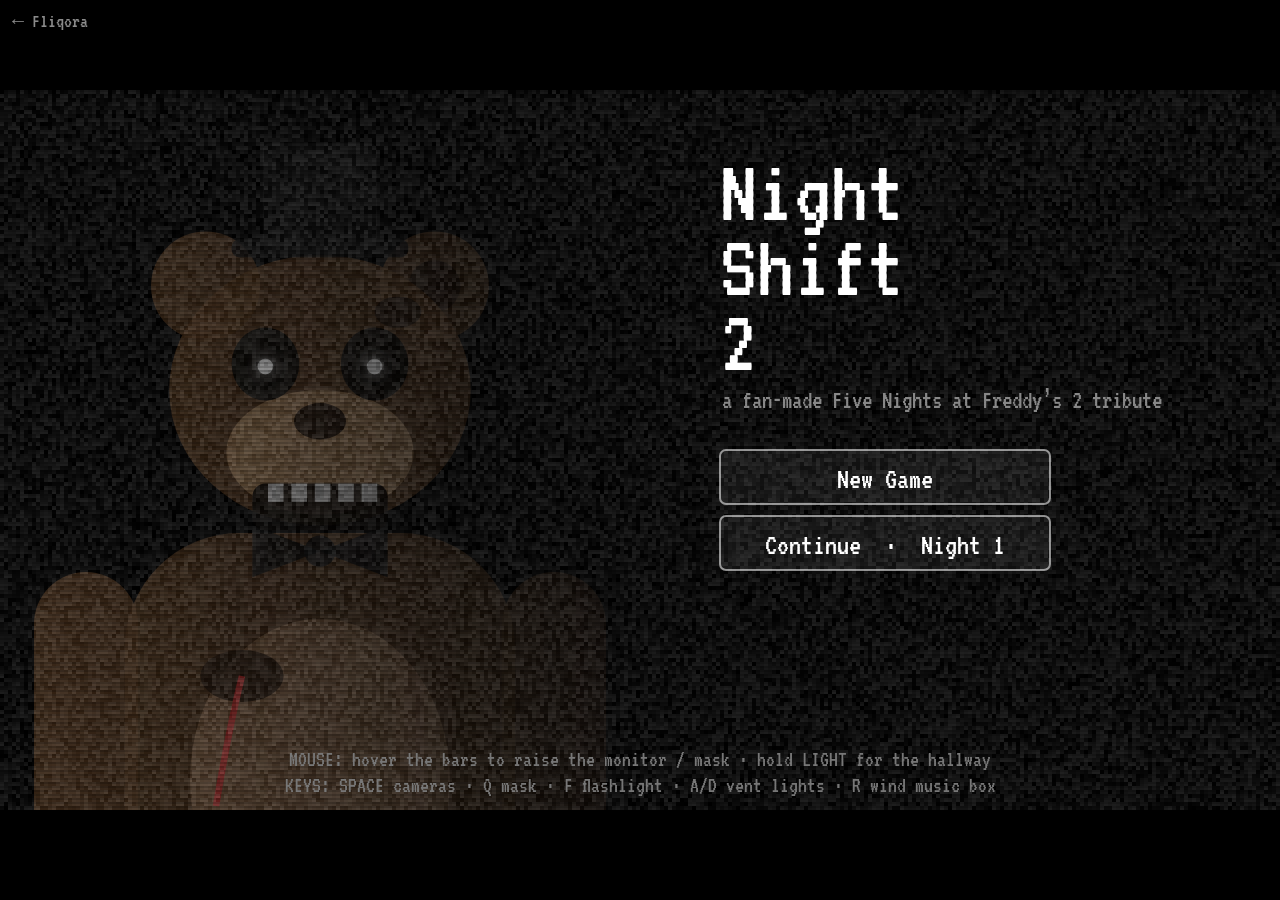
==== fnaf2/index.html @ b9ae715f "Add Night Shift 2, a playable FNAF 2 fan remake Browser game at /fnaf2/ with the FNAF 2 mechanics: n" ====
<!DOCTYPE html>
<html lang="en">
<head>
  <meta charset="UTF-8" />
  <meta name="viewport" content="width=device-width, initial-scale=1.0, maximum-scale=1.0, user-scalable=no" />
  <title>Night Shift 2 — FNAF 2 Fan Remake | Fliqora</title>
  <meta name="description" content="A fan-made, browser-playable tribute to Five Nights at Freddy's 2: no doors, just a mask, a flashlight, twelve cameras and a music box that must never stop." />
  <meta name="theme-color" content="#000000" />
  <link rel="icon" type="image/svg+xml" href="../favicon.svg" />
  <link rel="preconnect" href="https://fonts.googleapis.com" />
  <link rel="preconnect" href="https://fonts.gstatic.com" crossorigin />
  <link href="https://fonts.googleapis.com/css2?family=VT323&display=swap" rel="stylesheet" />
  <style>
    html, body {
      margin: 0;
      height: 100%;
      background: #000;
      overflow: hidden;
      touch-action: none;
      -webkit-user-select: none;
      user-select: none;
      -webkit-tap-highlight-color: transparent;
    }
    body {
      display: flex;
      align-items: center;
      justify-content: center;
      font-family: "VT323", "Courier New", monospace;
    }
    canvas {
      display: block;
      background: #000;
      image-rendering: auto;
      cursor: crosshair;
    }
    .back {
      position: fixed;
      top: 10px;
      left: 12px;
      color: #8a8a8a;
      font-size: 20px;
      text-decoration: none;
      z-index: 2;
    }
    .back:hover { color: #fff; }
    body:not([data-screen="title"]) .back { display: none; }
  </style>
</head>
<body data-screen="title">
  <a class="back" href="../index.html">&larr; Fliqora</a>
  <canvas id="game" width="1280" height="720" aria-label="Night Shift 2 game"></canvas>
  <script src="game.js?v=1"></script>
</body>
</html>
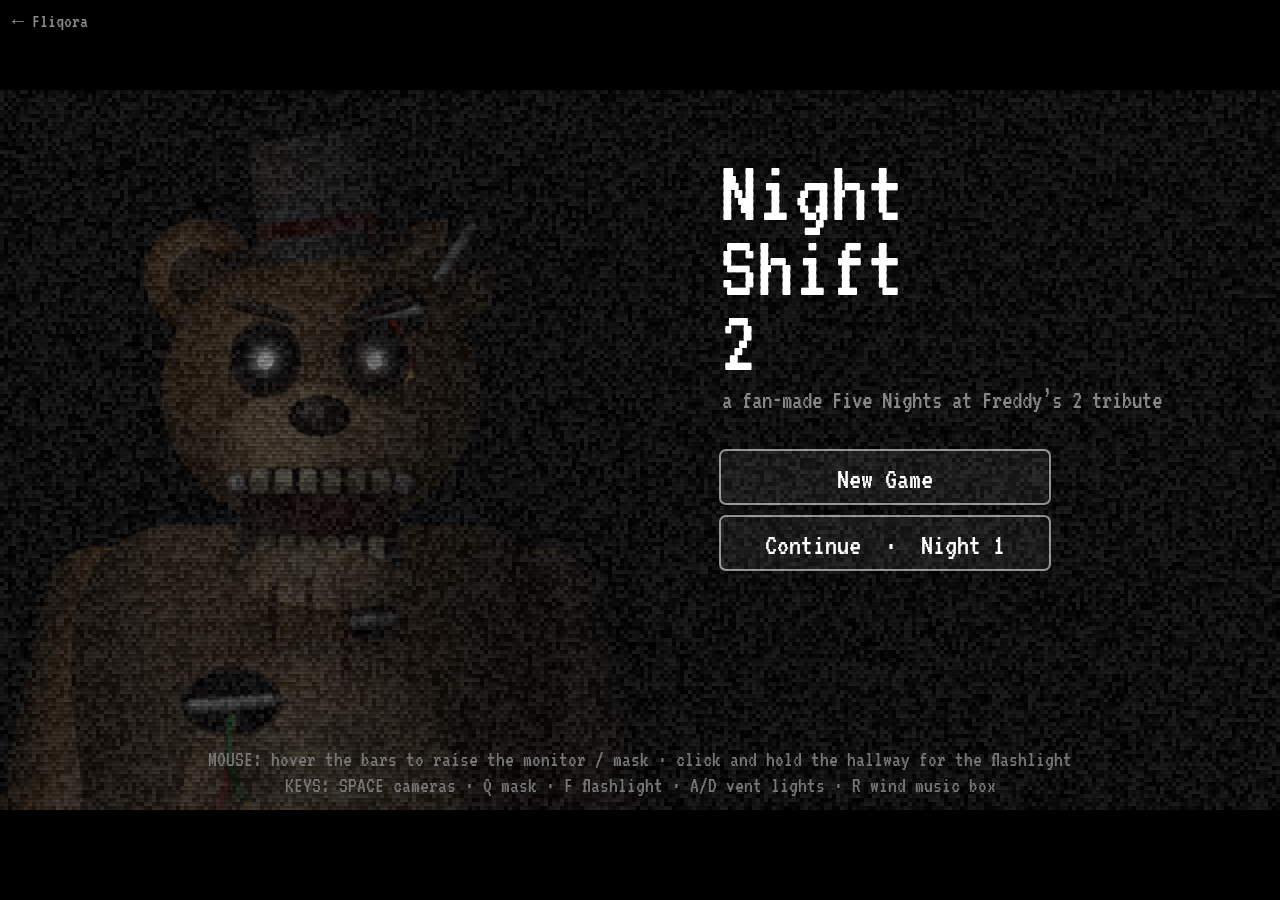
==== commit 9f48ae0c: "Night Shift 2: scary character art, click the hallway for the flashlight, quieter music box - Repain" ====
--- a/fnaf2/index.html
+++ b/fnaf2/index.html
@@ -49,6 +49,6 @@
 <body data-screen="title">
   <a class="back" href="../index.html">&larr; Fliqora</a>
   <canvas id="game" width="1280" height="720" aria-label="Night Shift 2 game"></canvas>
-  <script src="game.js?v=1"></script>
+  <script src="game.js?v=2"></script>
 </body>
 </html>
